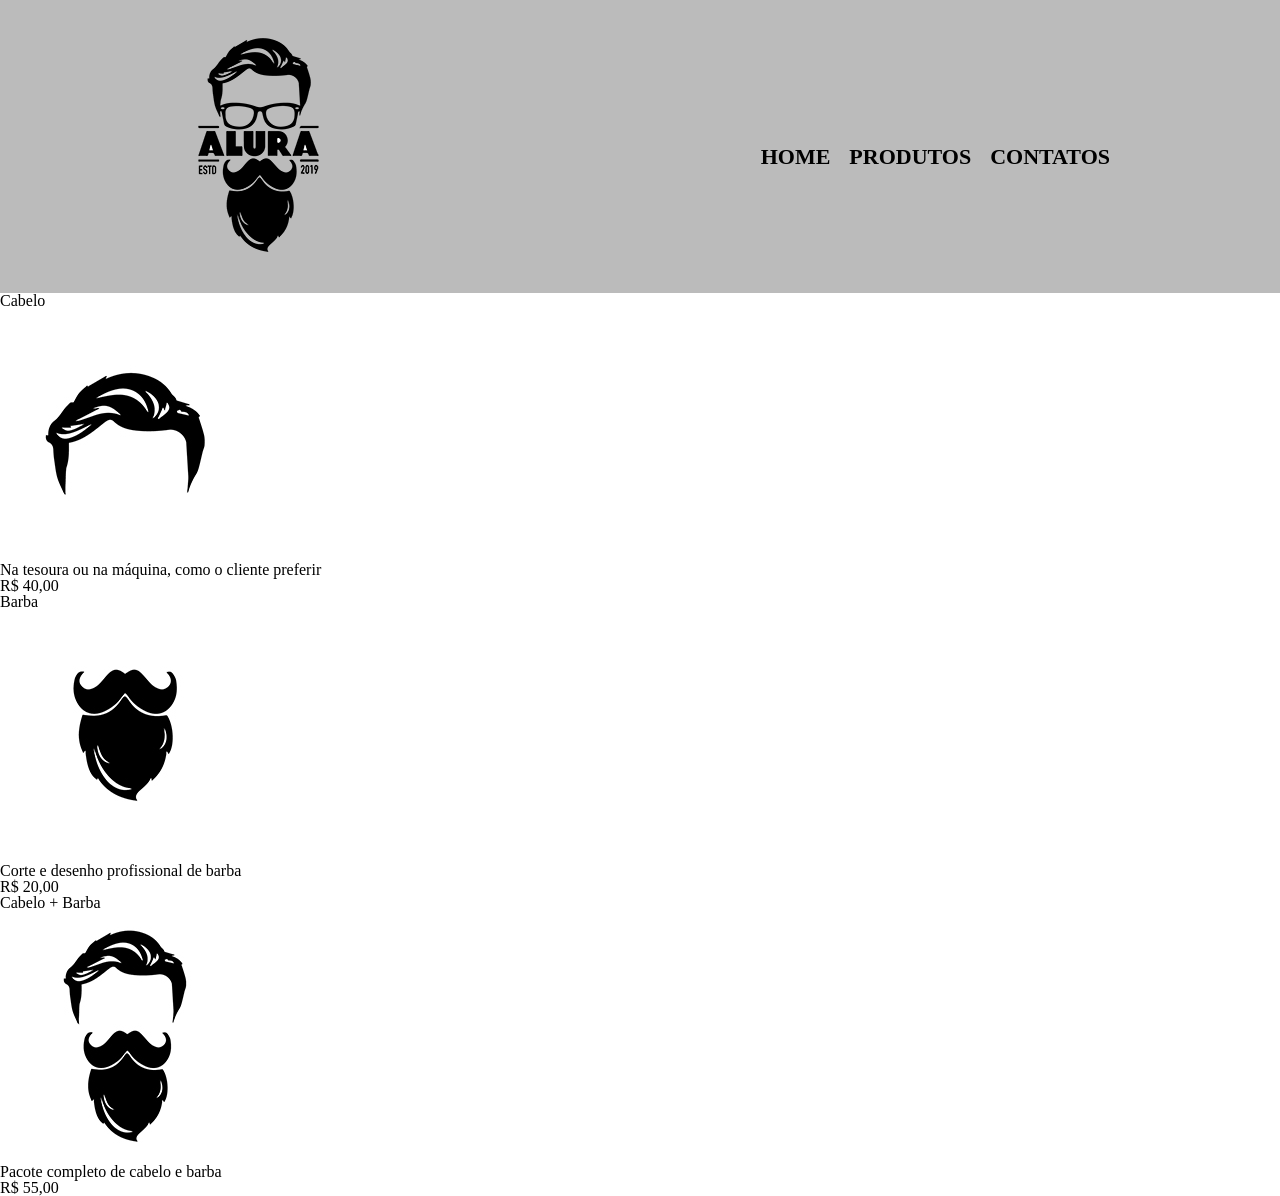
==== produtos.html @ f2cc9c74 "modificações" ====
<!DOCTYPE html>
<html lang="pt-br">

<head>
    <meta charset="UTF-8">
    <meta name="viewport" content="width=device-width, initial-scale=1.0">
    <title>Produtos - Space for Men</title>
    <link rel="stylesheet" href="reset.css">
    <link rel="stylesheet" href="produtos.css">
</head>

<body>

    <header>

        <div class="caixa">
            <h1>
                <img src="img/logo.png" alt="logo">
            </h1>

            <nav>
                <ul>
                    <li>
                        <a href="index.html">Home</a>
                    </li>
                    <li>
                        <a href="produtos.html">Produtos</a>
                    </li>
                    <li>
                        <a href="contatos.html">Contatos</a>
                    </li>
                </ul>
            </nav>
        </div>

    </header>

    <main>

        <ul>
            <li>
                <h2>
                    Cabelo
                </h2>
                <img src="img/cabelo.jpg" alt="Cabelo">
                <p>
                    Na tesoura ou na máquina, como o cliente preferir
                </p>
                <p>
                    R$ 40,00
                </p>
            </li>
            <li>
                <h2>
                    Barba
                </h2>
                <img src="img/barba.jpg" alt="Barba">
                <p>
                    Corte e desenho profissional de barba
                </p>
                <p>
                    R$ 20,00
                </p>
            </li>
            <li>
                <h2>
                    Cabelo + Barba
                </h2>
                <img src="img/cabelo+barba.jpg" alt="Cabelo + Barba">
                <p>
                    Pacote completo de cabelo e barba
                </p>
                <p>
                    R$ 55,00
                </p>
            </li>
        </ul>

    </main>

    <footer>
    </footer>

</body>

</html>
---- produtos.css ----
header {
    background-color: #bbbbbb;
    padding: 20px 0;
}

.caixa {
    width: 940px;
    margin: 0 auto;
    position: relative ;
}

nav {
    position: absolute;
    top: 126px;
    right: 0px;
}

nav li {
    display: inline;
    margin: 0 0 0 15px;
}

nav a {
    text-transform: uppercase;
    color: black;
    font-weight: bold;
    font-size: 22px;
    text-decoration: none;
}
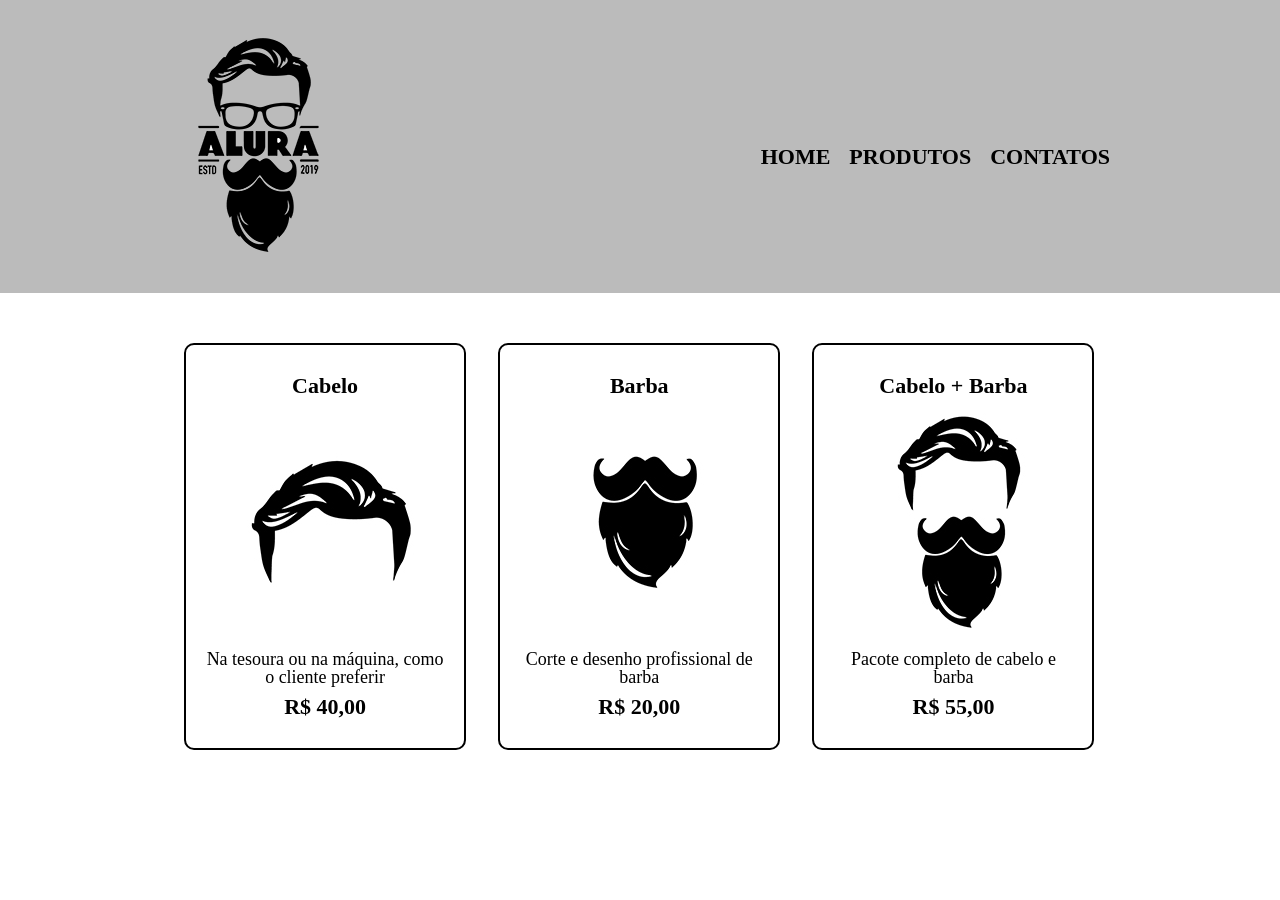
==== commit 01aa75e4: "atualização 8/9" ====
--- a/produtos.html
+++ b/produtos.html
@@ -37,16 +37,16 @@
 
     <main>
 
-        <ul>
+        <ul class="produtos">
             <li>
                 <h2>
                     Cabelo
                 </h2>
                 <img src="img/cabelo.jpg" alt="Cabelo">
-                <p>
+                <p class="descricao">
                     Na tesoura ou na máquina, como o cliente preferir
                 </p>
-                <p>
+                <p class="preco">
                     R$ 40,00
                 </p>
             </li>
@@ -55,10 +55,10 @@
                     Barba
                 </h2>
                 <img src="img/barba.jpg" alt="Barba">
-                <p>
+                <p class="descricao">
                     Corte e desenho profissional de barba
                 </p>
-                <p>
+                <p class="preco">
                     R$ 20,00
                 </p>
             </li>
@@ -67,10 +67,10 @@
                     Cabelo + Barba
                 </h2>
                 <img src="img/cabelo+barba.jpg" alt="Cabelo + Barba">
-                <p>
+                <p class="descricao">
                     Pacote completo de cabelo e barba
                 </p>
-                <p>
+                <p class="preco">
                     R$ 55,00
                 </p>
             </li>
--- a/produtos.css
+++ b/produtos.css
@@ -28,3 +28,44 @@
     font-size: 22px;
     text-decoration: none;
 }
+nav a:hover {
+    color: #c78c19;
+    text-decoration: underline;
+}
+
+.produtos {
+    width: 940px;
+    margin: 0 auto;
+    padding: 50px 0;
+}
+
+.produtos li {
+    display: inline-block;
+    text-align: center;
+    width: 30%;
+    vertical-align: top;
+    margin: 0 1.5%;
+    padding: 30px 20px;
+    box-sizing: border-box;
+    border: solid 2px black;
+    border-radius: 10px;
+    }
+
+.produtos li:hover {
+    border-color: #c78c19;
+}
+
+.produtos h2 {
+    font-size: 22px;
+    font-weight: bold;
+}
+
+.descricao {
+    font-size: 18px;
+}
+
+.preco {
+    font-size: 22px;
+    font-weight: bold;
+    margin-top: 10px;
+}
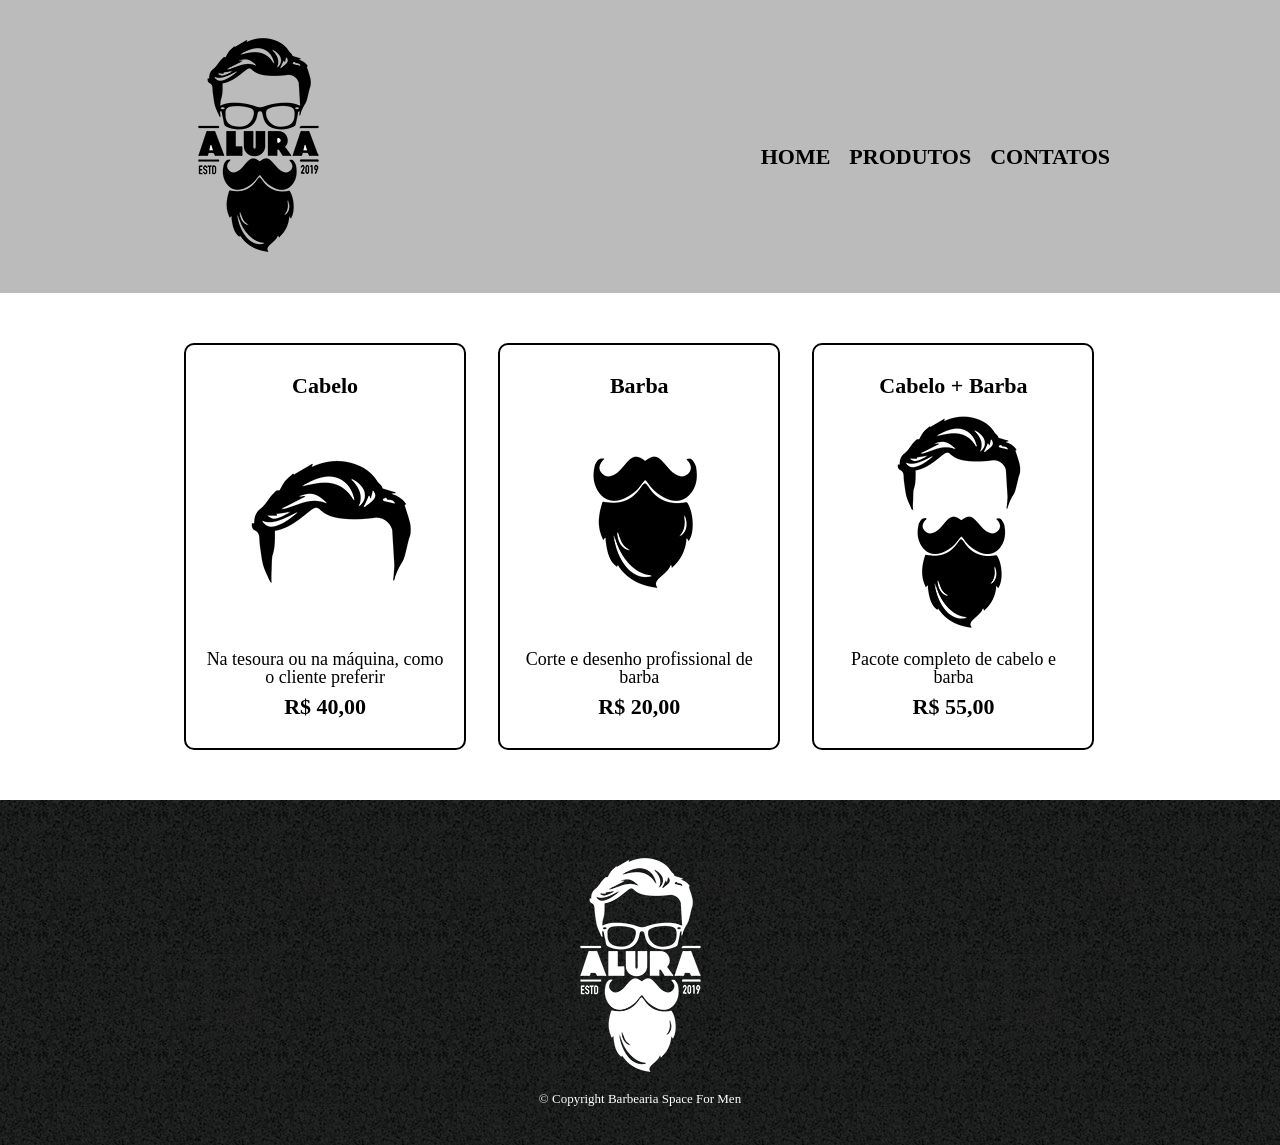
==== commit 59287f62: "termino produtos; adição contatos 11/09" ====
--- a/produtos.html
+++ b/produtos.html
@@ -4,7 +4,7 @@
 <head>
     <meta charset="UTF-8">
     <meta name="viewport" content="width=device-width, initial-scale=1.0">
-    <title>Produtos - Space for Men</title>
+    <title>Produtos - Barbearia Space for Men</title>
     <link rel="stylesheet" href="reset.css">
     <link rel="stylesheet" href="produtos.css">
 </head>
@@ -79,6 +79,13 @@
     </main>
 
     <footer>
+
+        <img src="img/logo-branco.png" alt="logo-branco">
+        <p class="copy">
+            &copy;
+            Copyright Barbearia Space For Men
+        </p>
+
     </footer>
 
 </body>
--- a/produtos.css
+++ b/produtos.css
@@ -10,27 +10,34 @@
     position: relative ;
 }
 
-nav {
+nav{
     position: absolute;
-    top: 126px;
+    top:126px;
     right: 0px;
 }
 
-nav li {
+nav li{
     display: inline;
     margin: 0 0 0 15px;
 }
 
-nav a {
+nav a{
     text-transform: uppercase;
-    color: black;
+    color: #000000;
     font-weight: bold;
     font-size: 22px;
     text-decoration: none;
 }
-nav a:hover {
+
+nav a:hover{
     color: #c78c19;
     text-decoration: underline;
+}
+
+.produtos{
+    width: 940px;
+    margin: 0 auto;
+    padding: 50px 0;
 }
 
 .produtos {
@@ -55,6 +62,14 @@
     border-color: #c78c19;
 }
 
+.produtos li:active {
+    border-color: #088c19;
+}
+
+.produtos li:hover h2 {
+    font-size: 34px;
+}
+
 .produtos h2 {
     font-size: 22px;
     font-weight: bold;
@@ -69,3 +84,12 @@
     font-weight: bold;
     margin-top: 10px;
 }
+
+footer {
+    text-align: center;
+    background-image: url(img/bg.jpg);
+    color: white;
+    padding: 40px 0;
+    font-size: 13px;
+}
+   
